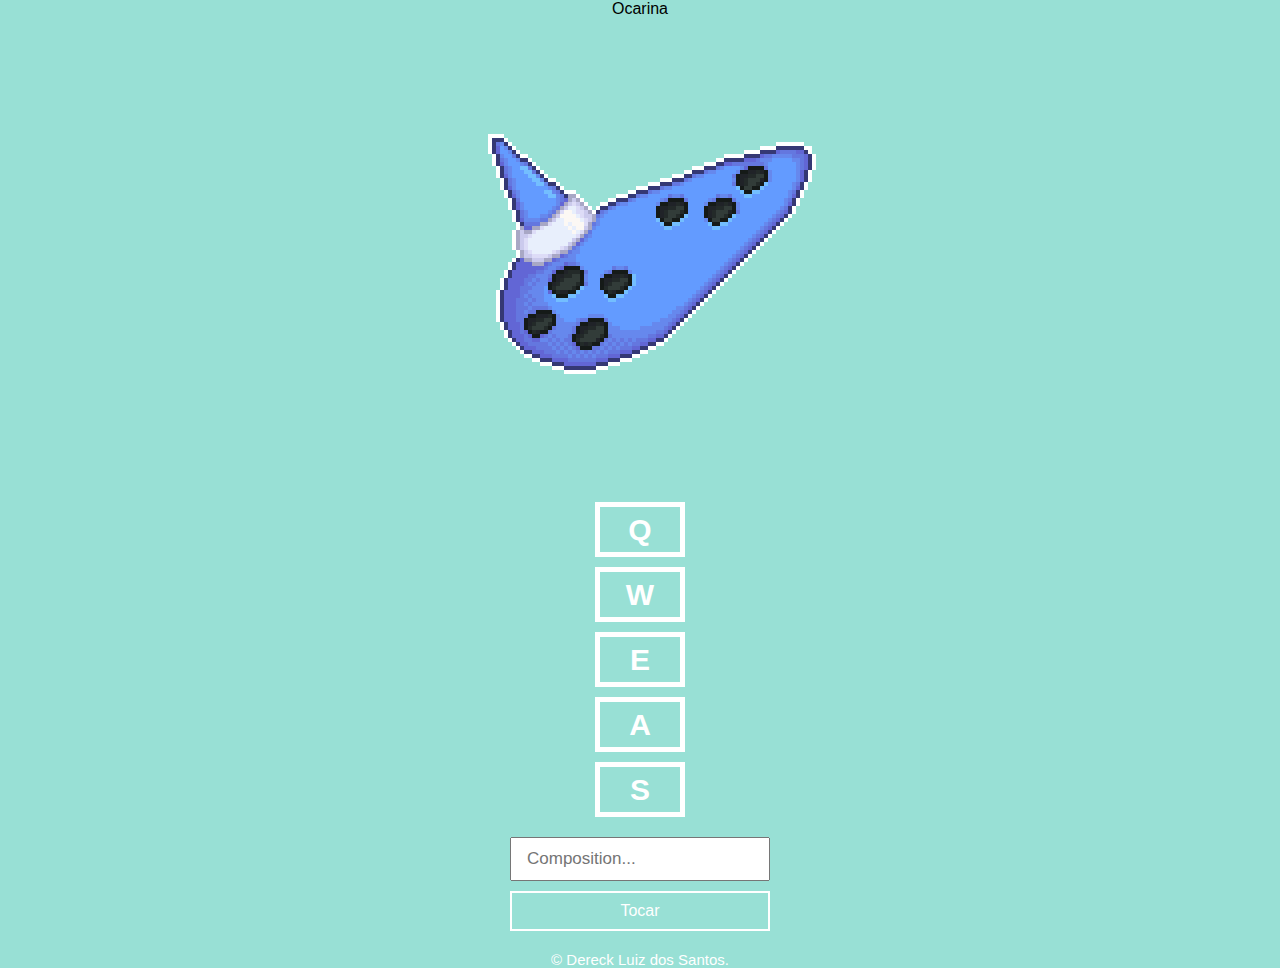
==== Projeto OcarinaOfTime/index.html @ 7948171f "adding the files" ====
<!DOCTYPE html>
<html lang="pt">
<head>
    <meta charset="UTF-8">
    <meta http-equiv="X-UA-Compatible" content="IE=edge">
    <meta name="viewport" content="width=device-width, initial-scale=1.0">
    <title>Ocarina Simulator</title>
    <link rel="stylesheet" href="style.css" />
</head>
<body>
    <p>Ocarina </p>
    <div id="imagem">
        <img id="ocarina" src="Ocarina.gif" alt="">
    </div>

    <div class="keys">
        <div data-key="keyq" class="key">Q</div>
        <div data-key="keyw" class="key">W</div>
        <div data-key="keye" class="key">E</div>
        <div data-key="keya" class="key">A</div>
        <div data-key="keys" class="key">S</div>
    </div>
    <div class="composer">
        <input type="text" id="input" placeholder="Composition..." />
        <button>Tocar</button>
    </div>

    <footer>© Dereck Luiz dos Santos.</footer>

    <audio id="s_keyq" src="sounds/Short_Notes_Ocarina_D (L).wav"></audio>
    <audio id="s_keyw" src="sounds/Short_Notes_Ocarina_F (R).wav"></audio>
    <audio id="s_keye" src="sounds/Short_Notes_Ocarina_A (Y).wav"></audio>
    <audio id="s_keya" src="sounds/Short_Notes_Ocarina_B (X).wav"></audio>
    <audio id="s_keys" src="sounds/Short_Notes_Ocarina_D2 (A).wav"></audio>
    
    <script src="script.js"></script>
</body>
</html>
---- Projeto OcarinaOfTime/style.css ----
* {
    margin: 0;
    padding: 0;
    box-sizing: border-box;
}
body {
    display: flex;
    min-height: 100vh;
    justify-content: center;
    align-items: center;
    flex-direction: column;
    background-color: rgb(152,224,213);
    font-family: Arial, Helvetica, sans-serif;
}
p{

}
.keys {
    display: grid;
    grid-template-columns: repeat;
    gap: 10px;
}

.key {
    width: 90px;
    height: 55px;
    border: 5px solid #FFF;
    color: #FFF;
    display: flex;
    justify-content: center;
    align-items: center;
    font-size: 30px;
    font-weight: bold;
}
.key.active {
    border: 5px solid rgb(211, 62, 32);
    color:  rgb(211, 62, 32);
}

.composer {
    width: 260px;
    margin-top: 20px;
}
.composer #input {
    width: 100%;
    outline: none;
    font-size: 17px;
    padding: 10px 15px;
}
.composer button {
    width: 100%;
    height: 40px;
    background: none;
    border: 2px solid #FFF;
    color: #FFF;
    font-size: 16px;
    margin-top: 10px;
    cursor: pointer;
}
.composer button:hover {
    background-color: rgba(0, 0, 0, 0.2);
}

footer {
    margin-top: 20px;
    color: #FFF;
    font-size: 15px;
}
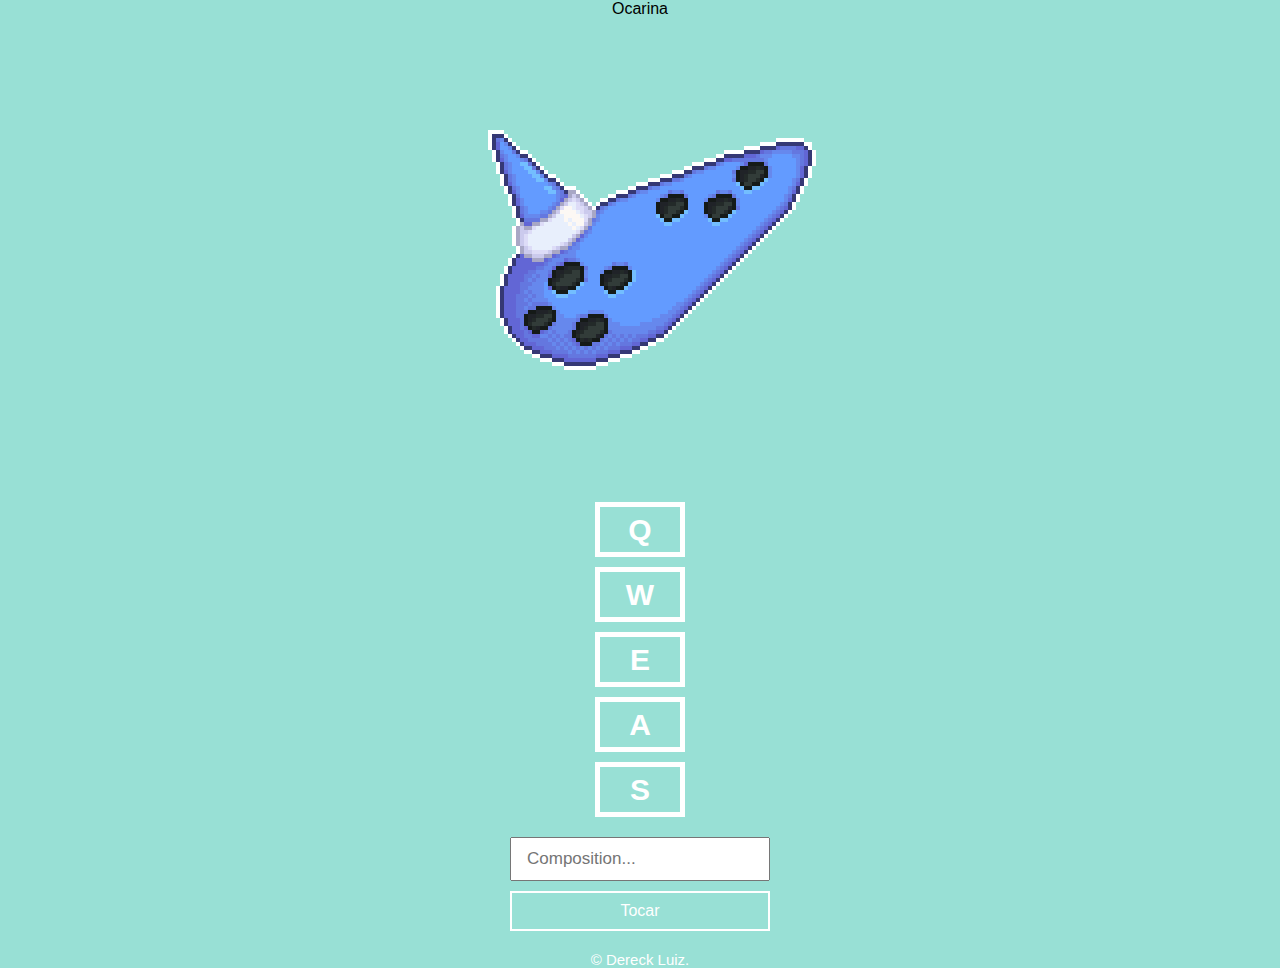
==== commit cc07e066: "adding new stuff n' upgrading other stuff" ====
--- a/Projeto OcarinaOfTime/index.html
+++ b/Projeto OcarinaOfTime/index.html
@@ -1,18 +1,19 @@
 <!DOCTYPE html>
-<html lang="pt">
+<html lang="pt-BR">
 <head>
     <meta charset="UTF-8">
-    <meta http-equiv="X-UA-Compatible" content="IE=edge">
+    <meta http-equiv="X-UA-Compatible">
     <meta name="viewport" content="width=device-width, initial-scale=1.0">
-    <title>Ocarina Simulator</title>
-    <link rel="stylesheet" href="style.css" />
+    <title>Ocarina-Simulator</title>
+    <link rel="website icon" type="png"
+     src="Ocarina.gif">
+    <link rel="stylesheet" href="style.css"/>
 </head>
 <body>
     <p>Ocarina </p>
     <div id="imagem">
         <img id="ocarina" src="Ocarina.gif" alt="">
     </div>
-
     <div class="keys">
         <div data-key="keyq" class="key">Q</div>
         <div data-key="keyw" class="key">W</div>
@@ -24,15 +25,12 @@
         <input type="text" id="input" placeholder="Composition..." />
         <button>Tocar</button>
     </div>
-
-    <footer>© Dereck Luiz dos Santos.</footer>
-
+    <footer>© Dereck Luiz.</footer>
     <audio id="s_keyq" src="sounds/Short_Notes_Ocarina_D (L).wav"></audio>
     <audio id="s_keyw" src="sounds/Short_Notes_Ocarina_F (R).wav"></audio>
     <audio id="s_keye" src="sounds/Short_Notes_Ocarina_A (Y).wav"></audio>
     <audio id="s_keya" src="sounds/Short_Notes_Ocarina_B (X).wav"></audio>
     <audio id="s_keys" src="sounds/Short_Notes_Ocarina_D2 (A).wav"></audio>
-    
     <script src="script.js"></script>
 </body>
 </html>
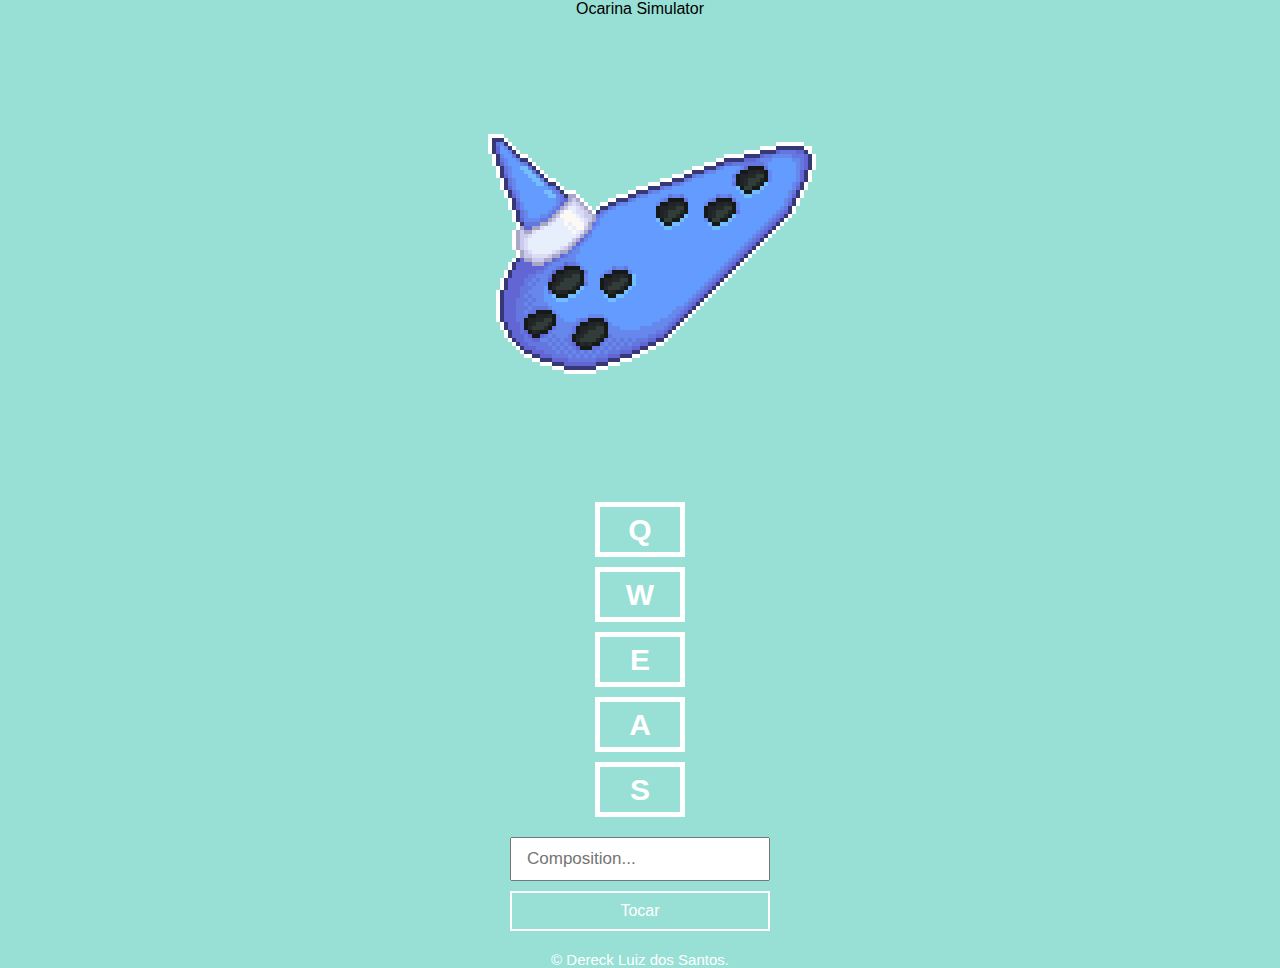
==== commit 0ee5d62c: "Update index.html" ====
--- a/Projeto OcarinaOfTime/index.html
+++ b/Projeto OcarinaOfTime/index.html
@@ -1,19 +1,19 @@
 <!DOCTYPE html>
-<html lang="pt-BR">
+<html lang="pt">
 <head>
     <meta charset="UTF-8">
     <meta http-equiv="X-UA-Compatible">
     <meta name="viewport" content="width=device-width, initial-scale=1.0">
-    <title>Ocarina-Simulator</title>
-    <link rel="website icon" type="png"
-     src="Ocarina.gif">
-    <link rel="stylesheet" href="style.css"/>
+    <title>Ocarina Simulator</title>
+    <link rel="icon" type="image/x-icon" href="Navi.png">
+    <link rel="stylesheet" href="style.css" />
 </head>
 <body>
-    <p>Ocarina </p>
-    <div id="imagem">
+    <p id="title"> Ocarina Simulator</p>
+    <div class="imagem">
         <img id="ocarina" src="Ocarina.gif" alt="">
     </div>
+
     <div class="keys">
         <div data-key="keyq" class="key">Q</div>
         <div data-key="keyw" class="key">W</div>
@@ -21,16 +21,20 @@
         <div data-key="keya" class="key">A</div>
         <div data-key="keys" class="key">S</div>
     </div>
+
     <div class="composer">
         <input type="text" id="input" placeholder="Composition..." />
         <button>Tocar</button>
     </div>
-    <footer>© Dereck Luiz.</footer>
+
+    <footer>© Dereck Luiz dos Santos.</footer>
+
     <audio id="s_keyq" src="sounds/Short_Notes_Ocarina_D (L).wav"></audio>
     <audio id="s_keyw" src="sounds/Short_Notes_Ocarina_F (R).wav"></audio>
     <audio id="s_keye" src="sounds/Short_Notes_Ocarina_A (Y).wav"></audio>
     <audio id="s_keya" src="sounds/Short_Notes_Ocarina_B (X).wav"></audio>
     <audio id="s_keys" src="sounds/Short_Notes_Ocarina_D2 (A).wav"></audio>
+    
     <script src="script.js"></script>
 </body>
 </html>
